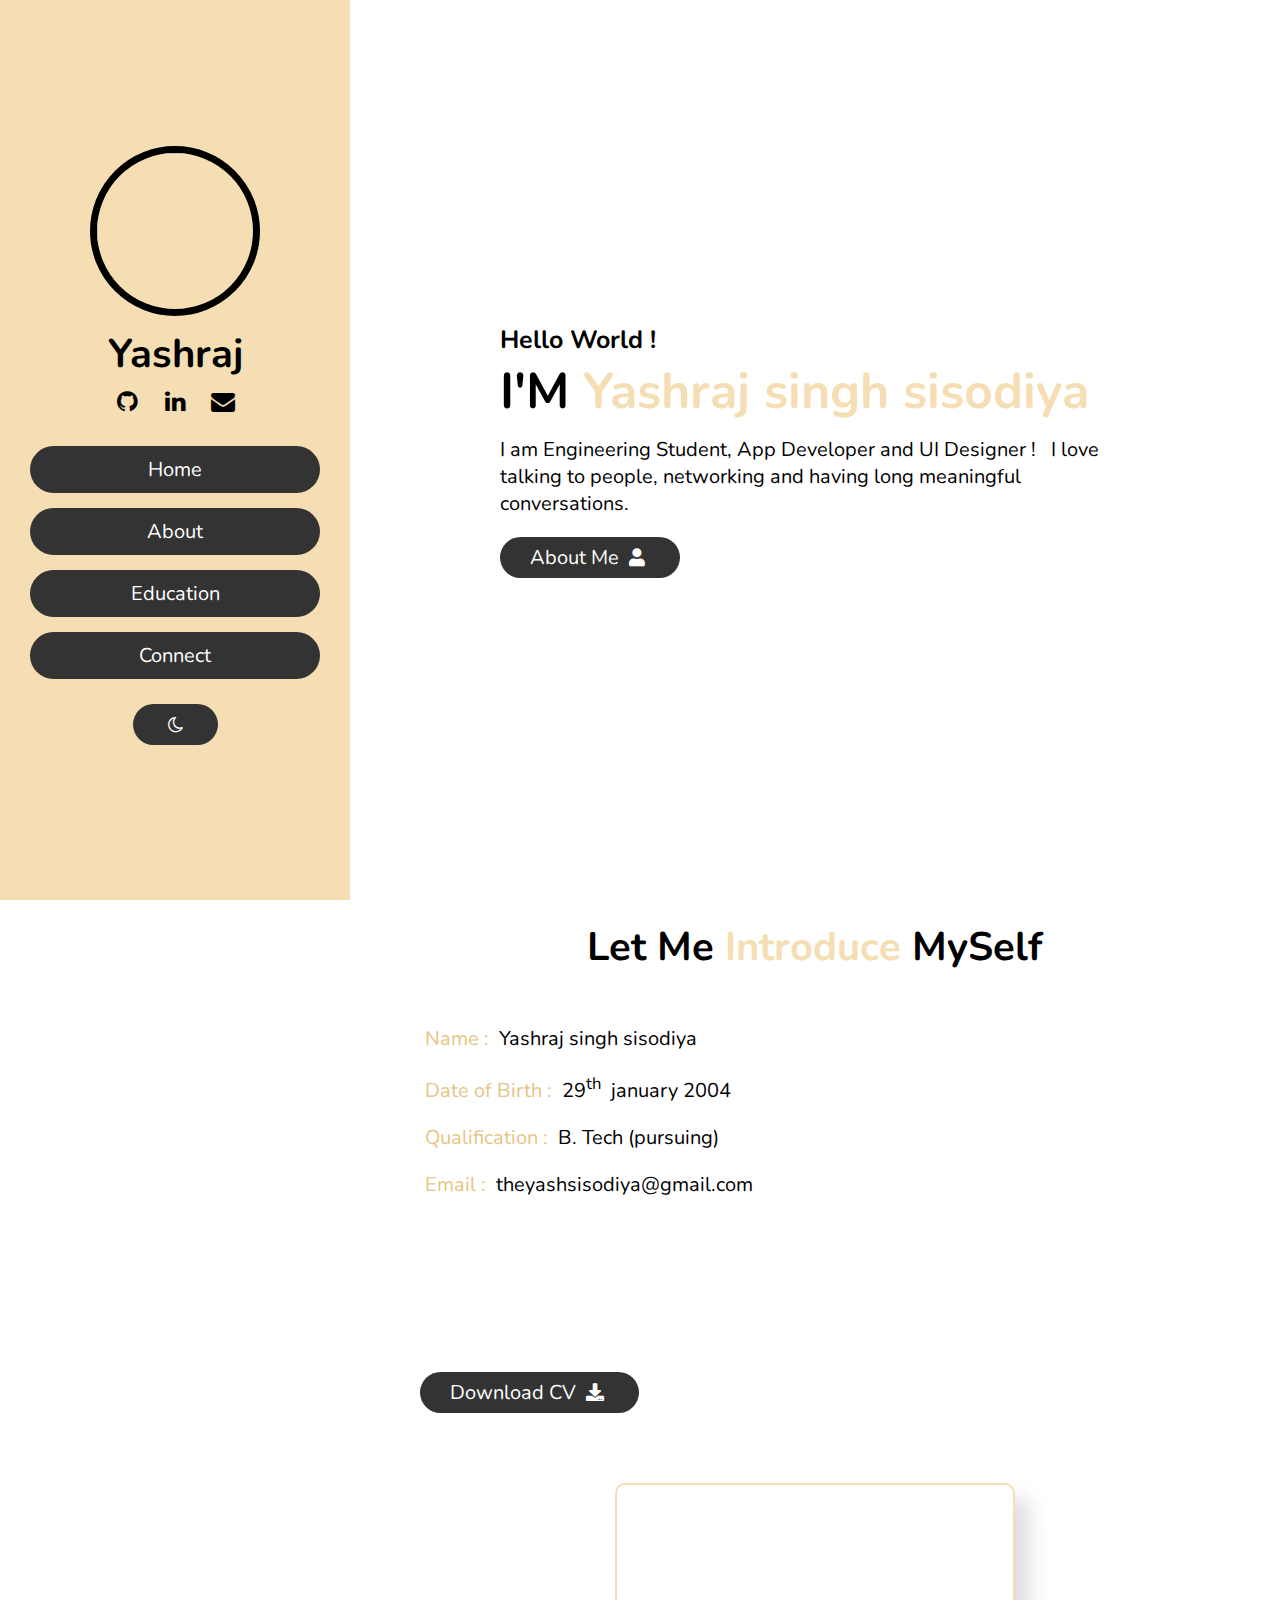
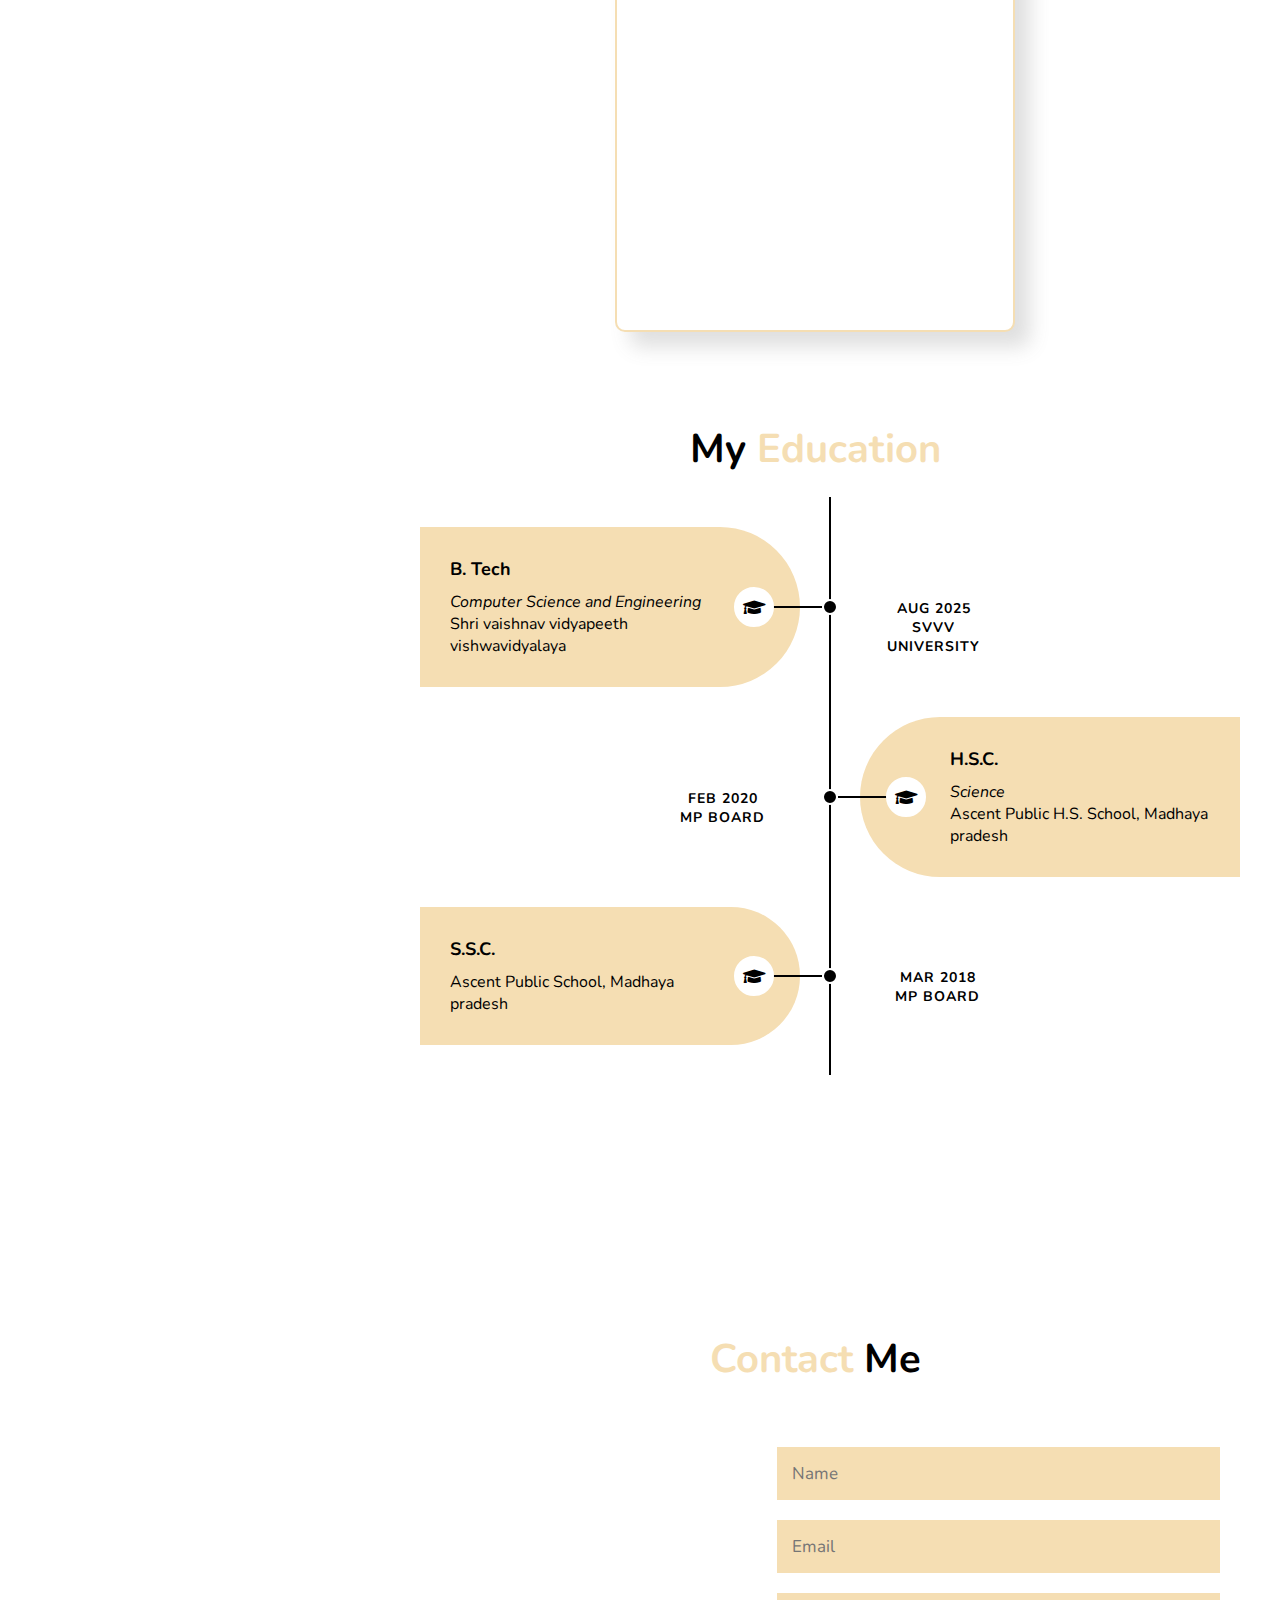
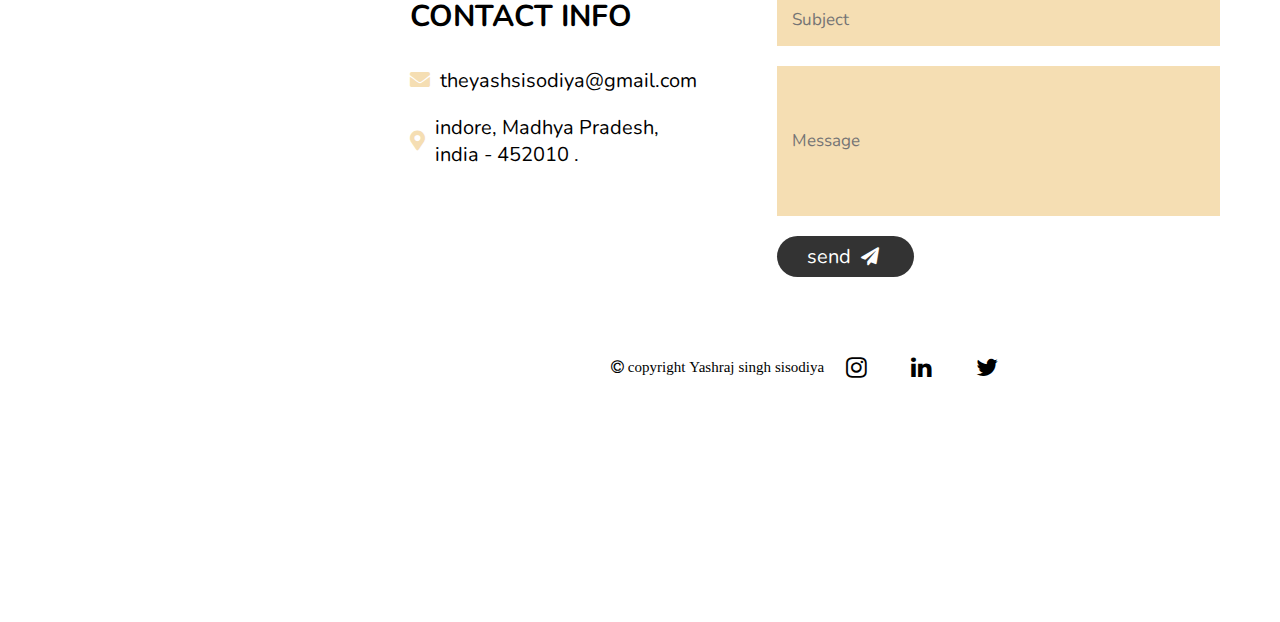
==== index.html @ a41c8cd2 "profileupdated" ====
<!DOCTYPE html>
<html lang="en">

<head>
    <meta charset="UTF-8">
    <meta name="viewport" content="width=device-width, initial-scale=1.0">
    <title>Yashraj</title>
    <link rel="icon" type="image/x-icon" href="favicon.png">

    <!-- font awesome cdn link  -->
    <link rel="stylesheet" href="https://cdnjs.cloudflare.com/ajax/libs/font-awesome/5.15.2/css/all.min.css">

  
    <link rel="stylesheet" href="css/style2.css">
    <link rel="stylesheet" href="https://stackpath.bootstrapcdn.com/font-awesome/4.7.0/css/font-awesome.min.css">
</head>

<body>

    <!-- header section starts  -->

    <header>

        <div class="user">
            <img src="profile1.jpg" id="myImg" alt="">
            <div id="myModal" class="modal">
                <span class="close">&times;</span>
                <img class="modal-content" id="img01">
                <div id="caption"></div>
            </div>

            <script>
                // Get the modal
                var modal = document.getElementById("myModal");

                // Get the image and insert it inside the modal - use its "alt" text as a caption
                var img = document.getElementById("myImg");
                var modalImg = document.getElementById("img01");
                var captionText = document.getElementById("caption");
                img.onclick = function () {
                    modal.style.display = "block";
                    modalImg.src = this.src;
                    captionText.innerHTML = this.alt;
                }

                // Get the <span> element that closes the modal
                var span = document.getElementsByClassName("close")[0];

                // When the user clicks on <span> (x), close the modal
                span.onclick = function () {
                    modal.style.display = "none";
                }
            </script>

            <h3 class="name">Yashraj</h3>
            <!-- <p class="post">front end developer</p> -->
            <!-- <i class="fa-brands fa-github"></i>-->
            <a href="https://github.com/theyashsisodiya" target="_blank"><i class="fa fa-github"></i></a>
            <a href="https://www.linkedin.com/in/theyashsisodiya" target="_blank"><i class="fa fa-linkedin"></i></a>
            <a href="theyashsisodiya@gmail.com" target="_blank"> <i class="fa fa-envelope"></i></a>
        </div>

        <nav class="navbar">
            <ul>
                <li><a href="#home">Home</a></li>
                <li><a href="#about">About</a></li>
                <li><a href="#education">Education</a></li>
                <li><a href="#contact">Connect</a></li>
  
                <button id="theme-toggle" class="btn btn-link btn-sm ml-2 small" type="button">
                    <span class="d-block-light d-none"><a> <i class="fa fa-moon-o"></i></a></span>
                    
                   </button>
            </ul>
            
        </nav>

    </header>

    <!-- header section ends -->

    <div id="menu" class="fas fa-bars"></div>

    <!-- home section starts  -->

    <section class="home" id="home">

          
        <h3>Hello World !</h3>
        <h1>I'M <span >Yashraj singh sisodiya</span></h1>

        <p  >
            I am Engineering Student, App Developer and UI Designer ! &nbsp;
            I love talking to people, networking and having long meaningful conversations.
        </p>
        <a href="#about"><button class="btn">About Me <i class="fas fa-user"></i></button></a>
        

    </section>

    <!-- home section ends -->

    <!-- about section starts  -->

    <section class="about" id="about">

        <h1 class="heading"> Let Me<span> Introduce</span> MySelf </h1>

        <div class="row">

            <div class="info">

                <h3> <span> Name : </span>Yashraj singh sisodiya</h3>
                <h3> <span> Date of Birth : </span> 29<sup>th</sup>&nbsp; january 2004</h3>
                <h3> <span> Qualification : </span> B. Tech (pursuing) </h3>
                <h3> <span> Email : </span> theyashsisodiya@gmail.com </h3>
                <br><br><br><br><br><br><br><br><br><br><br>

                <a href="cv.pdf" target="_blank"><button class="btn"> Download CV <i class="fas fa-download"></i>
                    </button></a>
                    <!-- <button  class="btn" id="mybtn">Change Style</button> -->
            </div>


            <div class="counter">

                <div class="skill-bars">
                    <div class="bar">
                        <div class="info">
                            <span>C++</span>
                        </div>
                        <div class="progress-line html">
                            <span></span>
                        </div>
                    </div>
                    <div class="bar">
                        <div class="info">
                            <span>Java</span>
                        </div>
                        <div class="progress-line css">
                            <span></span>
                        </div>
                    </div>

                    <!-- <div class="bar">
              <div class="info">
                <span>C++</span>
              </div>
              <div class="progress-line jquery">
                <span></span>
              </div>
            </div>
            <div class="bar">
              <div class="info">
                <span>C</span>
              </div>
              <div class="progress-line python">
                <span></span>
              </div>
            </div>
             -->

                    <div class="bar">
                        <div class="info">
                            <span>UI design</span>
                        </div>
                        <div class="progress-line mysql">
                            <span></span>
                        </div>
                    </div>

                    <div class="bar">
                        <div class="info">
                            <span>HTML & CSS</span>
                        </div>
                        <div class="progress-line html">
                            <span></span>
                        </div>
                    </div>

                    <div class="bar">
                        <div class="info">
                            <span>JavaScript</span>
                        </div>
                        <div class="progress-line JavaScript">
                            <span></span>
                        </div>
                    </div>
                </div>

            </div>

    </section>

    <!-- about section ends -->

    <!-- education section starts  -->

    <section class="education" id="education">

        <h1 class="heading"> My <span>Education</span> </h1>

        <div class="box-container">

            <div class="timeline">
                <div class="container left">
                    <div class="date">Aug 2025<br>SVVV<br>University</div>


                    <i class="icon fas fa-graduation-cap"></i>
                    <div class="content">
                        <h2>B. Tech </h2>
                        <p>
                            <i>Computer Science and Engineering</i> <br>
                            Shri vaishnav vidyapeeth vishwavidyalaya
                        </p>
                    </div>
                </div>
                <div class="container right">
                    <div class="date">Feb 2020<br>MP Board</div>
                    <i class="icon fas fa-graduation-cap"></i>
                    <div class="content">
                        <h2>H.S.C.</h2>
                        <p>
                            <i>Science</i> <br>
                            Ascent Public H.S. School, Madhaya pradesh
                        </p>
                    </div>
                </div>
                <div class="container left">
                    <div class="date">Mar 2018<br>MP Board</div>
                    <i class="icon fas fa-graduation-cap"></i>
                    <div class="content">
                        <h2>S.S.C.</h2>
                        <p>

                            Ascent Public School, Madhaya pradesh

                        </p>
                    </div>
                </div>

            </div>


        </div>

    </section>

    <!-- education section ends -->

    <!-- portfolio section starts -->

    <section class="portfolio" id="portfolio">

 

    <!-- contact section starts  -->

    <section class="contact" id="contact">

        <h1 class="heading"> <span>Contact</span> Me </h1>

        <div class="row">

            <div class="content">

                <h3 class="title">Contact Info</h3>

                <div class="info">
                    <h3> <i class="fas fa-envelope"></i> theyashsisodiya@gmail.com </h3>

                    <h3> <i class="fas fa-map-marker-alt"></i> indore, Madhya Pradesh, india - 452010                        . </h3>
                </div>

            </div>

            <form action="https://formsubmit.co/el/raduhu" method="POST" id="contactForm">

                <input type="text" placeholder="name" class="box" name="Name" id="Name">
                <input type="email" placeholder="email" class="box" name="Email" id="Email">
                <input type="text" placeholder="subject" class="box" name="subject" id="Subject">
                <input class="box message" placeholder="Message" cols="30" rows="10" name="Message" id="Msg">
                <button type="submit" class="btn"> send <i class="fas fa-paper-plane"></i> </button>

            </form>
        
        

        </div>
        <div class="fot">      
           <h3 class="fa fa-copyright"> copyright Yashraj singh sisodiya </h3>
            <a href="https://www.instagram.com/theyashsisodiya/" target="_blank"><i class="fa fa-instagram"></i></a>
            <a href="https://www.linkedin.com/in/theyashsisodiya" target="_blank"><i class="fa fa-linkedin"></i></a>
            <a href="https://twitter.com/theyashsisodiya" target="_blank"><i class="fa fa-twitter"></i></a>


        </div>

    </section>

   
    <!-- contact section ends -->


    <!-- scroll top button  -->


    <!-- jquery cdn link  -->
    <script src="https://cdnjs.cloudflare.com/ajax/libs/jquery/3.6.0/jquery.min.js"></script>

    <!-- custom js file link  -->
    <script src="js/script.js"></script>
    <script>
        $("#mybtn").on("click",function(){
  window.alert("sometext");
  $('link[href="css/styles.css"]').attr('link[href="css/styles2.css"]');
});
    </script>

    <script src="https://smtpjs.com/v3/smtp.js">
    </script>
</body>

</html>
---- css/style2.css ----
@import url('https://fonts.googleapis.com/css2?family=Nunito:wght@200;300;400;600&display=swap');

:root{
    --yellow:wheat;
    --black:black;
    --white:white;
    --headyellow:wheat;
    --headimg:black;
    --abouth:black;
    --abouth1:wheat;
    --aboutspan:rgb(216, 185, 125);
    --contactbox:wheat;
    --containericon:white;
    --contactic:black;
    --contactibg:white;
    --skillbar:white;
    --headi:wheat;


    /* theme second */
    /* --yellow:#6665ee;
    --black:white;
    --white:black;
    --headyellow:#1a1a1a;
    --headimg:#6665ee;
    --abouth:#6665ee;
    --abouth1:white;
    --aboutspan:#6665ee;
    --contactbox:#3333;
    --containericon:#6665ee;
    --headi:#1a1a1a;
    --contactibg:#1a1a1a; 
    --contactic:#6665ee;
    --skillbar:black; */
  }


  html[data-theme='light'] {
    --yellow:wheat;
    --black:black;
    --white:white;
    --headyellow:wheat;
    --headimg:black;
    --abouth:black;
    --abouth1:wheat;
    --aboutspan:rgb(231, 196, 131);
    --contactbox:wheat;
    --containericon:white;
    --contactic:black;
    --contactibg:white;
    --skillbar:white;
    --headi:wheat;
}

html[data-theme='dark'] {
  --yellow:#6665ee;
  --black:white;
  --white:black;
  --headyellow:#1a1a1a;
  --headimg:#6665ee;
  --abouth:#6665ee;
  --abouth1:white;
  --aboutspan:white;
  --contactbox:#3333;
  --containericon:#6665ee;
  --headi:#1a1a1a;
  --contactibg:#1a1a1a; 
  --contactic:#6665ee;
  --skillbar:black;
}















*{
    font-family: 'Nunito', sans-serif;
    margin:0; padding:0;
    box-sizing: border-box;
    text-decoration: none;
    outline: none; border:none;

    transition: all .2s linear;
}

html{
    font-size: 62.5%;
    overflow-x: hidden;
}

html::-webkit-scrollbar{
    width:1.4rem;
}

html::-webkit-scrollbar-track{
    background:black;
}

html::-webkit-scrollbar-thumb{
    background:var(black);
}

body{
  /* body color */
    background:var(--white);
    overflow-x: hidden;
    padding-left: 35rem;
}

section{
    min-height: 100vh;
    padding:1rem;
}

.btn{
    padding:.7rem 3rem;
    background:#333;
    color:#fff;
    cursor: pointer;
    margin-top: 1rem;
    font-size: 2rem;
    border-radius: 5rem;
}

.btn i{
    padding:0 .5rem;
    font-size: 1.8rem;
}

.btn:hover{
    background:var(--yellow);
}

.heading{
    text-align: center;
    margin:0 6rem;
    font-size: 4rem;
    padding:1rem;
    border-bottom: .1rem solid #fff4;
    color:var(--black);
}

.heading span{
    color:var(--yellow);
}

header{
    position: fixed;
    top:0; left:0;
    z-index: 1000;
    height:100%;
    width:35rem;
    /* header */
    background:var(--headyellow);
    display: flex;
    align-items: center;
    justify-content: center;
    flex-flow: column;
    text-align: center;
}

/* footer{
  
  text-align: center;
  color: White;
} */




/* typewriter */




header .user img{
    height:17rem;
    width:17rem;
    border-radius: 50%;
    object-fit: cover;
    margin-bottom: 1rem;
    border:.7rem solid var(--headimg);
}

header .user i{
    height: 40px;
    width: 45px;
    background:var(--headi);
    color: var(--black);
    line-height: 40px;
    text-align: center;
    font-size: 24px;
    border-radius: 5px;
    transition: 0.3s;
}


header .user .name{

    font-size: 4rem;
    color:var(--black);
}

header .user .post{
    font-size: 2rem;
    color:var(--black);
}

header .navbar{
    width:100%;
}

header .navbar ul{
    list-style: none;
    padding:1rem 3rem;
}


header .navbar ul li a{
    display: block;
    padding:1rem;
    margin:1.5rem 0;
    background:#333;
    color:#fff;
    font-size: 2rem;
    border-radius: 5rem;
}

header .navbar ul li a:hover{
    background:var(--yellow);
}

#menu{
    position: fixed;
    top:2rem; right:2rem;
    background:#333;
    color:#fff;
    cursor: pointer;
    font-size: 2.5rem;
    padding:1rem 1.5rem;
    z-index: 1000;
    display: none;
}

.home{
    display: flex;
    justify-content: center;
    flex-flow: column;
    padding:0 15rem;
}

.home h3{
    font-size: 2.5rem;
    color:var(--black);
}

.home h1{
    font-size:5rem;
    color:var(--black);
}

.home h1 span{
    color:var(--yellow);
}

.home p{
    font-size:2rem;
    color:var(--black);
    padding: 1rem 0;
}

.about .row{
    display: flex;
    align-items: center;
    justify-content: center;
    flex-wrap: wrap;
    padding:1rem 0;
}

.about .row .info{
    flex:1 1 48rem;
    padding:2rem 1rem;
    padding-left: 6rem;
}

.about .row .info h3{
    font-size: 2rem;
    /* color:var(--yellow); */
    color: var(--abouth);
    padding:1rem 0;
    font-weight: normal;
}


.about .row .info h1{
    font-size: 2.5rem;
    color:var(--abouth1);
}
.about .row .info h3 span{
    color:var(--aboutspan);
    padding:0 .5rem;
}


.about .row .counter{
    flex:1 1 48rem;
    display: flex;
    justify-content: center;
    flex-wrap: wrap;
}

.about .row .counter .box{
    width:20rem;
    background:#222;
    text-align: center;
    padding: 2rem;
    margin:2rem;
}

.about .row .counter .box span{
    font-size: 4rem;
    color:var(--yellow);
}

.about .row .counter .box h3{
    font-size: 2rem;
    color:#fff;
}








.education .box-container{
    display: flex;
    align-items: center;
    justify-content: space-between;
    flex-wrap: wrap;
    padding:1rem 0;
    padding-left: 3rem;
}


.portfolio .box-container{
    display: flex;
    align-items: center;
    justify-content: center;
    flex-wrap: wrap;
    /* padding:2rem 0; */
}


.contact .row{
    display: flex;
    align-items: center;
    justify-content: center;
    flex-wrap: wrap;
}

.contact .row .content{
    flex:1 1 30rem;
    padding:4rem;
    padding-bottom: 0;
}

.contact .row form{
    flex:1 1 45rem;
    padding:2rem;
    margin:2rem;
    margin-bottom: 4rem;
}

.contact .row form .box{
    padding:1.5rem;
    margin:1rem 0;
    background:var(--contactbox);
    color:var(--black);
    text-transform: none;
    font-size: 1.7rem;
    width:100%;
}

.contact .row form .box::placeholder{
    text-transform: capitalize;
}

.contact .row form .message{
    height: 15rem;
    resize: none;
}


.contact .row .content .title{
    text-transform: uppercase;
    color:var(--black);
    font-size: 3rem;
    padding-bottom: 2rem;
}

.contact .row .content .info h3{
    display: flex;
    align-items: center;
    font-size: 2rem;
    color:var(--black);
    padding:1rem 0;
    font-weight: normal;
}

.contact .row .content .info h3 i{
    padding-right: 1rem;
    color:var(--yellow);
}

.top{
    position: fixed;
    bottom:7.5rem; right: 2rem;
    z-index: 100;
    display: none;
}



















/* media queries  */

@media (max-width:1200px){

    html{
        font-size: 55%;
    }

    .home{
        padding:1rem 4rem;
    }

}

@media (max-width:991px){

   header{
       left:-120%;
   }

   #menu{
       display: block;
   }

   header.toggle{
    left:0%;
   }

   body{
       padding:0;
   }

}

@media (max-width:768px){

    html{
        font-size: 50%;
    }
 
 }

/* mobile css */

@media (max-width:400px){

    header{
        width: 100vw;
    }

    .heading{
        margin:0 3rem;
    }

    .about .row .counter .box{
        width: 100%;
    }
 
    .education .box-container .box{
        width:100%;
    }

    .portfolio .box-container .box{
        width:100%;
    }

    .contact .row form{
        margin:3rem 0;
    }

 }
 /* end  */
 
@-webkit-keyframes zoom {
    from {-webkit-transform:scale(0)} 
    to {-webkit-transform:scale(1)}
  }
  
  @keyframes zoom {
    from {transform:scale(0)} 
    to {transform:scale(1)}
  }
  
  /* The Close Button */
  .close {
    position: absolute;
    top: 15px;
    right: 35px;
    color: #f1f1f1;
    font-size: 40px;
    font-weight: bold;
    transition: 0.3s;
  }
  
  .close:hover,
  .close:focus {
    color: #bbb;
    text-decoration: none;
    cursor: pointer;
  }
  #myImg {
   
    cursor: pointer;
    transition: 0.3s;
  }
  
   #myImg:hover {opacity: 0.7;}
  .modal {
    display: none; /* Hidden by default */
    position: fixed; /* Stay in place */
    z-index: 1; /* Sit on top */
    padding-top: 100px; /* Location of the box */
    left: 0;
    top: 0;
    border-radius: 50px;
    width: 100%; /* Full width */
    height: 100%; /* Full height */
    overflow: auto; /* Enable scroll if needed */
    background-color: rgb(0,0,0); /* Fallback color */
    background-color: rgba(0,0,0,0.9); /* Black w/ opacity */
  }
  
  
 
  
  /* Add Animation */
  .modal-content {  
    -webkit-animation-name: zoom;
    -webkit-animation-duration: 0.6s;
    animation-name: zoom;
    animation-duration: 0.6s;
  }
  

  /* skills section */


  .skill-bars{
    margin: 50px;
    padding: 15px 20px;
    width: 400px;
    background: var(--skillbar);
    box-shadow: 15px 15px 20px rgba(95, 94, 94, 0.2);
    border-radius: 10px;
    border: 2px solid var(--yellow);
  }
  .skill-bars .bar{
    margin: 5px 0;
  }
  .skill-bars .bar:first-child{
    margin-top: 0px;
  }
  .skill-bars .bar .info{
    margin-bottom: 5px;
    color: var(--black);
    margin-left: -42px;
  }
  .skill-bars .bar .info span{
    font-weight: 500;
    font-size: 17px;
    opacity: 0;
    animation: showText 0.5s 1s linear forwards;
  }
  @keyframes showText {
    100%{
      opacity: 1;
    }
  }
  .skill-bars .bar .progress-line{
    height: 10px;
    width: 100%;
    background: #f0f0f0;
    position: relative;
    transform: scaleX(0);
    transform-origin: left;
    border-radius: 10px;
    box-shadow: inset 0 1px 1px rgba(0,0,0,0.05),
                0 1px rgba(255,255,255,0.8);
    animation: animate 1s cubic-bezier(1,0,0.5,1) forwards;
  }
  @keyframes animate {
    100%{
      transform: scaleX(1);
    }
  }
  .bar .progress-line span{
    height: 100%;
    position: absolute;
    border-radius: 10px;
    transform: scaleX(0);
    transform-origin: left;
    background: var(--yellow);
    animation: animate 1s 1s cubic-bezier(1,0,0.5,1) forwards;
  }
  .bar .progress-line.html span{
    width: 75%;
  }
  .bar .progress-line.css span{
    width: 70%;
  }
  .bar .progress-line.jquery span{
    width: 65%;
  }
  .bar .progress-line.python span{
    width: 65%;
  }
  .bar .progress-line.mysql span{
    width: 75%;
  }
  .bar .progress-line.html span{
    width: 80%;
  }
  .bar .progress-line.JavaScript span{
    width: 60%;
  }
  .progress-line span::before{
    position: absolute;
    content: "";
    top: -10px;
    right: 0;
    height: 0;
    width: 0;
    border: 7px solid transparent;
    border-bottom-width: 0px;
    border-right-width: 0px;
    border-top-color: #000;
    opacity: 0;
    animation: showText2 0.5s 1.5s linear forwards;
  }
  .progress-line span::after{
    position: absolute;
    top: -28px;
    right: 0;
    font-weight: 500;
    background: #000;
    color: #fff;
    padding: 1px 8px;
    font-size: 12px;
    border-radius: 3px;
    opacity: 0;
    animation: showText2 0.5s 1.5s linear forwards;
  }
  @keyframes showText2 {
    100%{
      opacity: 1;
    }
  }
  .progress-line.html span::after{
    content: "75%";
  }
  .progress-line.css span::after{
    content: "70%";
  }
  .progress-line.jquery span::after{
    content: "65%";
  }
  .progress-line.python span::after{
    content: "65%";
  }
  .progress-line.mysql span::after{
    content: "75%";
  }
  .progress-line.html span::after{
    content: "80%";
  }
  .progress-line.JavaScript span::after{
    content: "60%";
  }


  /* TimeLine for education */
  *,
*::before,
*::after {
  box-sizing: border-box;
}



.timeline {
  position: relative;
  width: 100%;
  max-width: 1140px;
  margin: 0 auto;
  padding: 15px 0;
}

.timeline::after {
  content: '';
  position: absolute;
  width: 2px;
  background: var(--black);
  top: 0;
  bottom: 0;
  left: 50%;
  margin-left: -1px;
}

.container {
  padding: 15px 30px;
  position: relative;
  background: inherit;
  width: 50%;
}

.container.left {
  left: 0;
}

.container.right {
  left: 50%;
}

.container::after {
  content: '';
  position: absolute;
  width: 16px;
  height: 16px;
  top: calc(50% - 8px);
  right: -8px;
  background: var(--black);
  border: 2px solid white;
  border-radius: 16px;
  z-index: 1;
}

.container.right::after {
  left: -8px;
}

.container::before {
  content: '';
  position: absolute;
  width: 50px;
  height: 2px;
  top: calc(50% - 1px);
  right: 8px;
  background: var(--black);
  z-index: 1;
}

.container.right::before {
  left: 8px;
}

.container .date {
  position: absolute;
  display: inline-block;
  top: calc(50% - 8px);
  text-align: center;
  font-size: 14px;
  font-weight: bold;
  color: var(--black);
  text-transform: uppercase;
  letter-spacing: 1px;
  z-index: 1;
}


.container.left  #engg {
    right: -200px;
  }
  
.container.left .date {
  right: -150px;
}

.container.right .date {
  left: -150px;
}

.container .icon {
  position: absolute;
  display: inline-block;
  width: 40px;
  height: 40px;
  padding: 9px 0;
  top: calc(50% - 20px);
  background: var(--containericon);
  border: 2px solid white;
  border-radius: 40px;
  text-align: center;
  font-size: 18px;
  color: var(--black);
  z-index: 1;
}

.container.left .icon {
  right: 56px;
}

.container.right .icon {
  left: 56px;
}

.container .content {
  padding: 30px 90px 30px 30px;
  background: var(--yellow);
  position: relative;
  border-radius: 0 500px 500px 0;
}

.container.right .content {
  padding: 30px 30px 30px 90px;
  border-radius: 500px 0 0 500px;
}

.container .content h2 {
  margin: 0 0 10px 0;
  font-size: 18px;
  font-weight:bold;
  color: var(--black);

}

.container .content p {
  margin: 0;
  font-size: 16px;
  line-height: 22px;
  color: #000000;
}

@media (max-width: 767.98px) {
    
    .timeline{
        width: 100%;

    }
}  

@media (max-width: 767.98px) {
  .timeline::after {
    left: 90px;
  }

  .container {
    width: 100%;
    padding-left: 120px;
    padding-right: 30px;
  }

  .container.right {
    left: 0%;
  }

  .container.left::after, 
  .container.right::after {
    left: 82px;
  }

  .container.left::before,
  .container.right::before {
    left: 100px;
    border-color: transparent #006E51 transparent transparent;
  }

  .container.left .date,
  .container.right .date {
    right: auto;
    left: -25px;
  }

  .container.left .icon,
  .container.right .icon {
    right: auto;
    left: 146px;
  }

  .container.left .content,
  .container.right .content {
    padding: 30px 30px 30px 90px;
    border-radius: 500px 0 0 500px;
  }
}



/* fotter part */
.contact .fot{
  display: flex;
  align-items: center;
  justify-content: center;
  flex-wrap: wrap; 

}
.contact .fot a{
  display: block;
  color: var(--black);
  font-size: 2rem;
  border-radius: 5rem;
  margin: 10px;

}
.contact .fot i{
  height: 40px;
    width: 45px;
  
    background: var(--contactibg)  ;
    color:  var(--contactic);
    line-height: 40px;
    text-align: center;
    font-size: 24px;
    border-radius: 5px;
    transition: 0.3s;
}

.contact .fot h3{
  display: block;
  text-align: center;
  align-items: center;
  font-size: 1.5rem;
  color: var(--black);

}






/* project */

.wrapper{
    position: relative;
    width: 1300px;
    display: flex;
    justify-content: center;
    align-items: center;
    flex-wrap: wrap;
  }
.wrapper p span{
    color: var(--black);
    font-weight: bolder;
    /* color:var(--yellow); */
}
  .wrapper .card{
    position: relative;
    width: 300px;
    height: 200px;
    margin: 10px;
    align-content: center;
    border-radius: 5px;
    overflow: hidden;
    z-index: 1000;
    box-shadow: 2px 2px 3px #3333334f;
    display: flex;
    align-items: center;
    justify-content: center;
    flex-wrap: wrap;  
    border: 2px solid var(--yellow) ;

  }

  .card .proname h1{
    color: var(--black);
    font-size: 24px;
    text-align: center;
    margin-top: -20px;
  }
  .card .proname p{
    color: grey;
    font-size: 15px;
    text-align: center;
    padding: 10px;
  }
  .card .prolinks{
    display: flex;
    align-items: center;
    justify-content: center;
    flex-wrap: wrap;    
  }
  .card .prolinks a{
    display: block;
    color: #fff;
    font-size: 2rem;
    border-radius: 5rem;
    margin: 10px;
  }
  .card .prolinks i{
      
    height: 40px;
    width: 45px;
    background: #1a1a1a;
    color: #fff;
    line-height: 40px;
    text-align: center;
    font-size: 24px;
    border-radius: 5px;
    transition: 0.3s;
  }

  @media (max-width: 994px) {
    .wrapper{
        width: 100%;
    }
  }

/* unwanted but needs sometime */

  /* 
.education .box-container .box{
    width:27rem;
    margin:4rem 1rem;
    padding-left: 4rem;
    border-left: .2rem solid #fff;
    position: relative;
}

.education .box-container .box #course{
    font-style: italic;
}

.education .box-container .box span{
    font-size: 1.3rem;
    background:#222;
    color:#fff;
    border-radius: 5rem;
    padding:.5rem 2.5rem;
}

.education .box-container .box h3{
    font-size: 2rem;
    color:#fff;
    padding-top: 1.5rem;
}

.education .box-container .box p{
    font-size: 1.4rem;
    color:#eee;
    padding: 1rem 0;
}

.education .box-container .box i{
    position: absolute;
    top:-1.5rem; left:-2.5rem;
    height:5rem;
    width: 5rem;
    border-radius: 50%;
    line-height: 5rem;
    text-align: center;
    font-size: 2rem;
    color:#fff;
    background:var(--yellow);
} */


/* 
.portfolio .box-container .box{
    height: 20rem;
    width:26rem;
    border-radius: 1rem;
    margin:2rem;
    overflow: hidden;
    cursor: pointer;
}

.portfolio .box-container .box img{
    height:100%;
    width:100%;
    object-fit: cover;
}

.portfolio .box-container .box:hover img{
    transform: scale(1.2);
} */
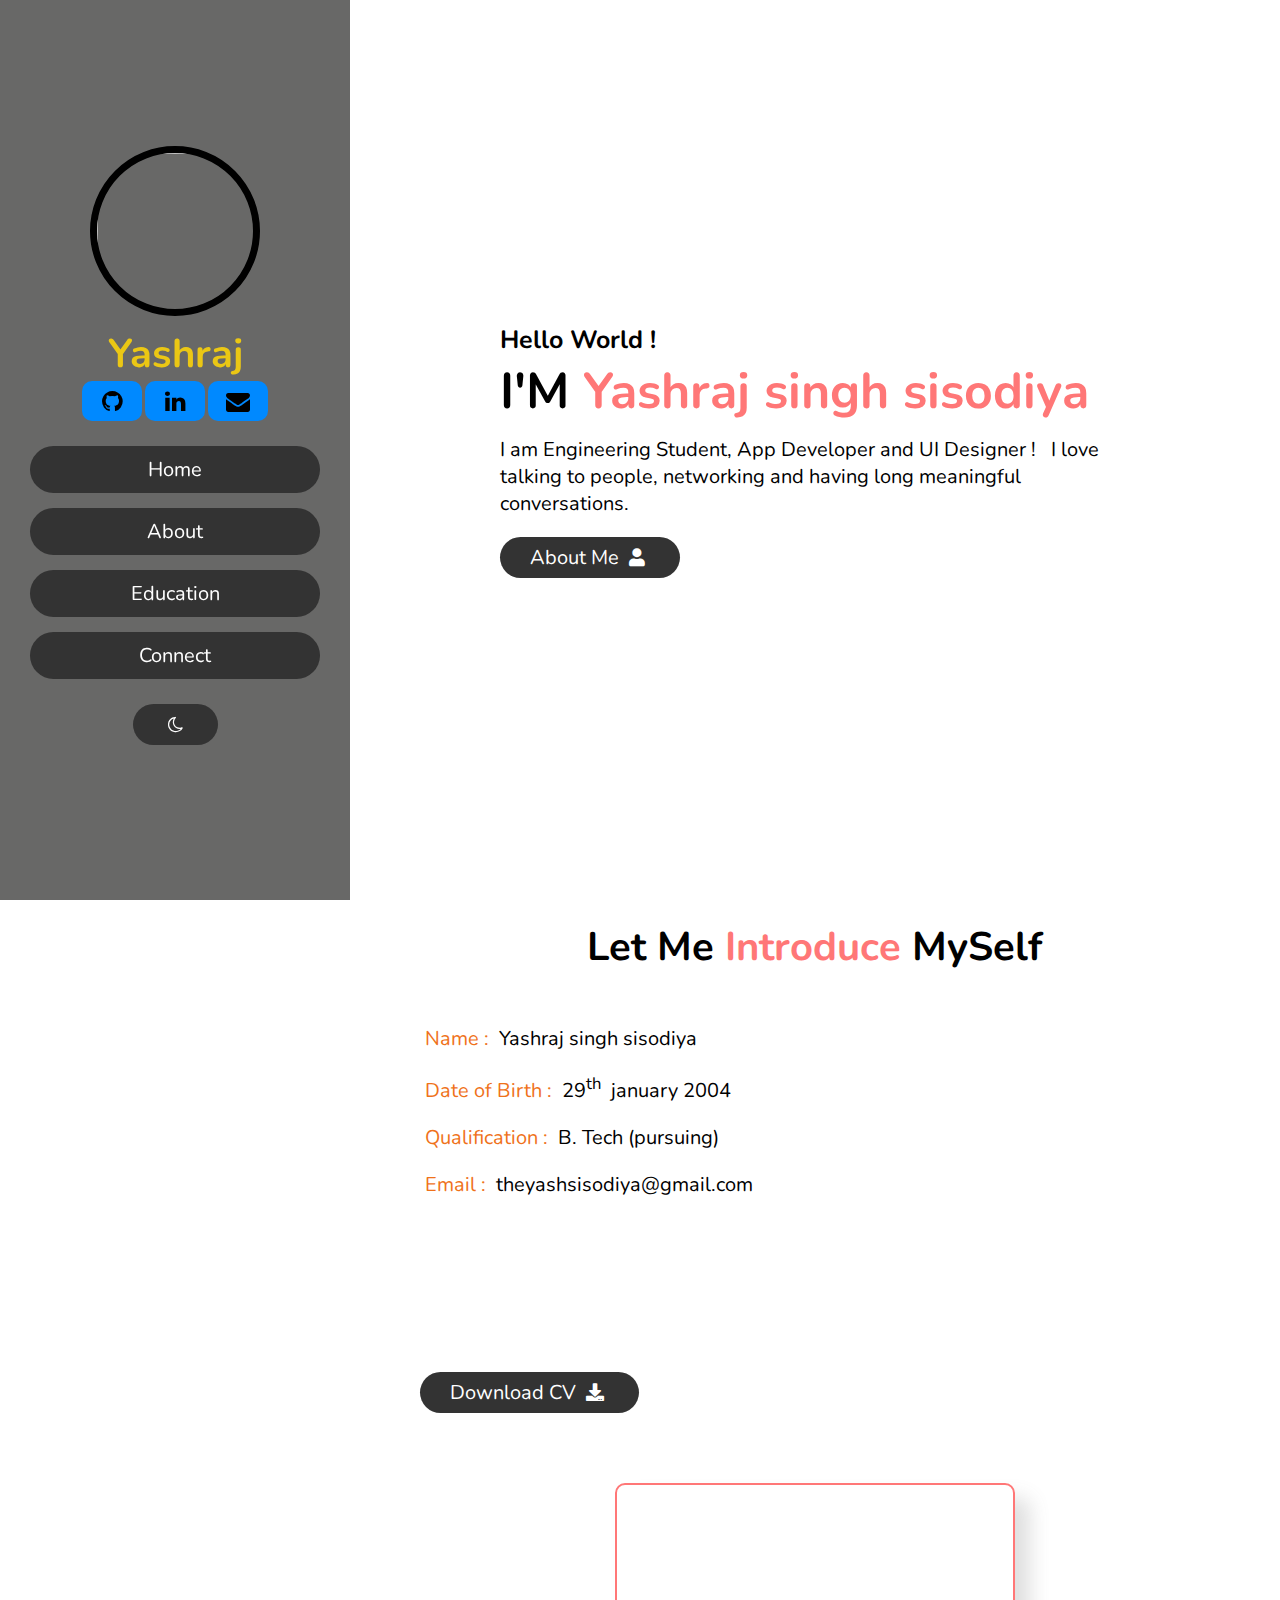
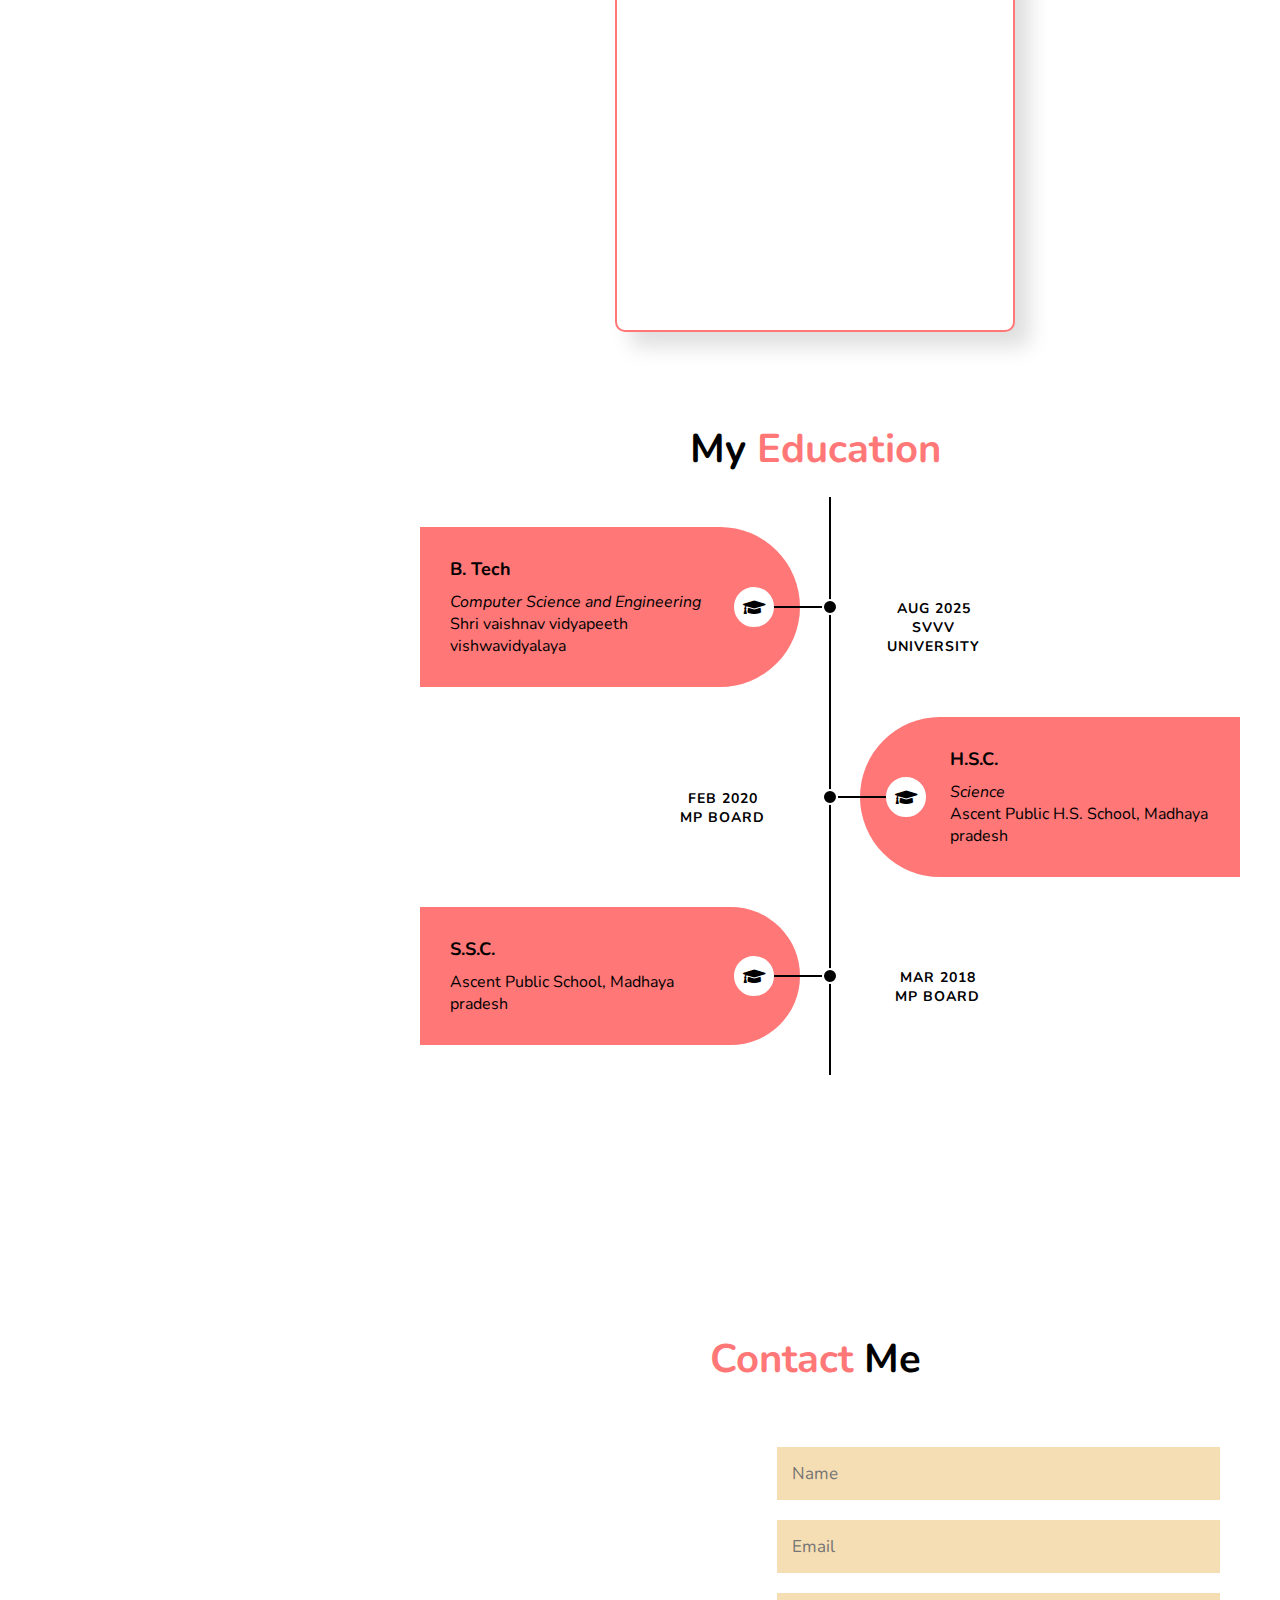
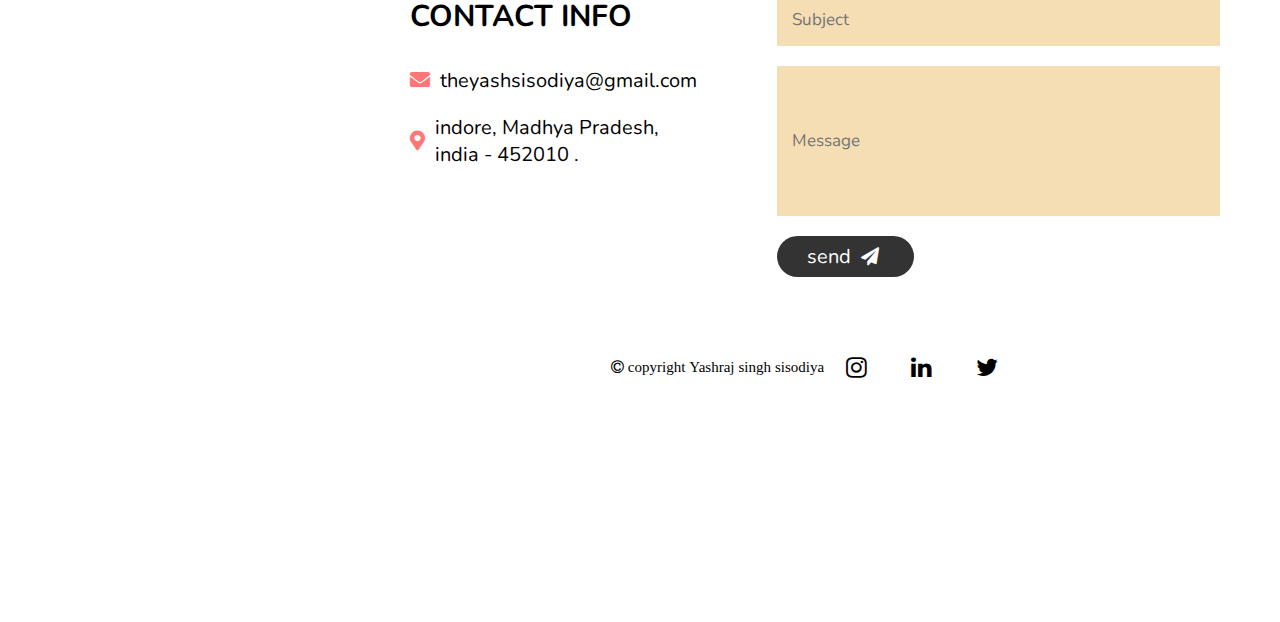
==== commit 9da904da: "test" ====
--- a/index.html
+++ b/index.html
@@ -16,8 +16,6 @@
 </head>
 
 <body>
-
-    <!-- header section starts  -->
 
     <header>
 
--- a/css/style2.css
+++ b/css/style2.css
@@ -7,8 +7,8 @@
     --headyellow:wheat;
     --headimg:black;
     --abouth:black;
-    --abouth1:wheat;
-    --aboutspan:rgb(216, 185, 125);
+    --abouth1:rgb(255, 139, 110);
+    --aboutspan:rgb(255, 139, 110);
     --contactbox:wheat;
     --containericon:white;
     --contactic:black;
@@ -36,14 +36,14 @@
 
 
   html[data-theme='light'] {
-    --yellow:wheat;
+    --yellow:rgb(255, 119, 119);
     --black:black;
     --white:white;
     --headyellow:wheat;
     --headimg:black;
     --abouth:black;
     --abouth1:wheat;
-    --aboutspan:rgb(231, 196, 131);
+    --aboutspan:rgb(239, 114, 26);
     --contactbox:wheat;
     --containericon:white;
     --contactic:black;
@@ -161,7 +161,7 @@
     height:100%;
     width:35rem;
     /* header */
-    background:var(--headyellow);
+    background:#1e1e1dab;
     display: flex;
     align-items: center;
     justify-content: center;
@@ -194,21 +194,21 @@
 
 header .user i{
     height: 40px;
-    width: 45px;
-    background:var(--headi);
+    width: 60px;
+    background:#0089ff;
     color: var(--black);
     line-height: 40px;
     text-align: center;
     font-size: 24px;
-    border-radius: 5px;
-    transition: 0.3s;
+    border-radius: 10px;
+    transition: 0.5s;
 }
 
 
 header .user .name{
 
     font-size: 4rem;
-    color:var(--black);
+    color:#f1cb13f7;
 }
 
 header .user .post{
